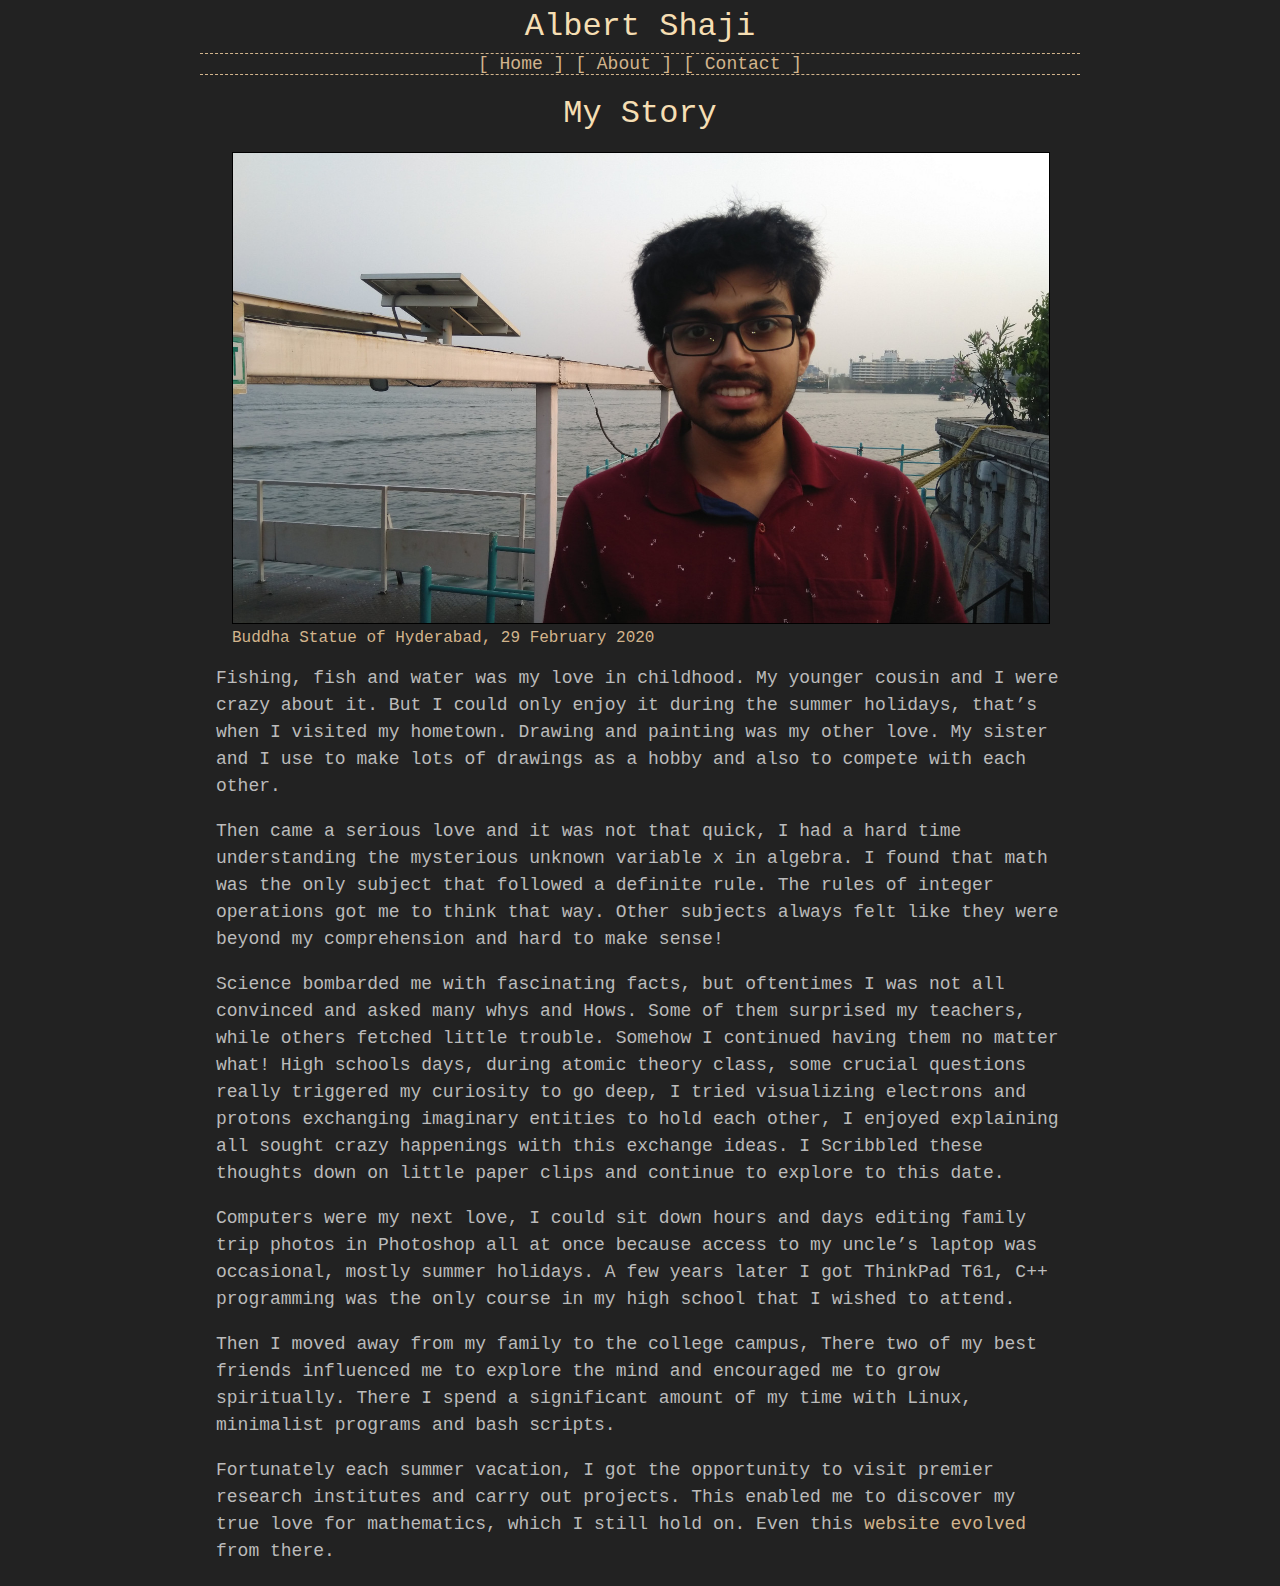
==== about.html @ c3e9c288 "Dary Kevin's suggestions" ====
<!DOCTYPE html>
<html lang="en">
<head>
    <title>My Story - Albert Shaji</title>
    <meta charset="utf-8" />
    <meta name="generator" content="pandoc" />
    <meta name="author" content="albert shaji" />
    <meta name="viewport" content="width=device-width, initial-scale=1.0" />
    <link rel="icon" href="piskel.png" type="image/png">
    <link rel="stylesheet" href="style.css" />
</head>
<body>
<div id="who">Albert Shaji</div>
<div id="bar">
	[<a href="index.html"> Home </a>]
	[<a href="about.html"> About </a>]
	[<a href="contact.html"> Contact </a>]
</div>
<div id="art">
<h1>My Story</h1>
<figure>
<img src="my_photo.jpg" alt="" /><figcaption>Buddha Statue of Hyderabad, 29 February 2020</figcaption>
</figure>
<p>Fishing, fish and water was my love in childhood. My younger cousin and I were crazy about it. But I could only enjoy it during the summer holidays, that’s when I visited my hometown. Drawing and painting was my other love. My sister and I use to make lots of drawings as a hobby and also to compete with each other.</p>
<p>Then came a serious love and it was not that quick, I had a hard time understanding the mysterious unknown variable x in algebra. I found that math was the only subject that followed a definite rule. The rules of integer operations got me to think that way. Other subjects always felt like they were beyond my comprehension and hard to make sense!</p>
<p>Science bombarded me with fascinating facts, but oftentimes I was not all convinced and asked many whys and Hows. Some of them surprised my teachers, while others fetched little trouble. Somehow I continued having them no matter what! High schools days, during atomic theory class, some crucial questions really triggered my curiosity to go deep, I tried visualizing electrons and protons exchanging imaginary entities to hold each other, I enjoyed explaining all sought crazy happenings with this exchange ideas. I Scribbled these thoughts down on little paper clips and continue to explore to this date.</p>
<p>Computers were my next love, I could sit down hours and days editing family trip photos in Photoshop all at once because access to my uncle’s laptop was occasional, mostly summer holidays. A few years later I got ThinkPad T61, C++ programming was the only course in my high school that I wished to attend.</p>
<p>Then I moved away from my family to the college campus, There two of my best friends influenced me to explore the mind and encouraged me to grow spiritually. There I spend a significant amount of my time with Linux, minimalist programs and bash scripts. <!-- [Git repo](https://github.com/albertshaji/x){target="_blank"}. --></p>
<p>Fortunately each summer vacation, I got the opportunity to visit premier research institutes and carry out projects. This enabled me to discover my true love for mathematics, which I still hold on. Even this <a href="README.html">website evolved</a> from there.</p>
</div>
</body>
</html>
---- style.css ----
body {
    max-width: 55rem;
    margin: auto;
    background-color: #222;
    color: #bbb;
    font-family: "source code pro", monospace;
}

h1 {
    font-weight: normal;
    color: wheat;
    margin: 1.25rem 0;
    text-align: center;
}

img {
    max-width:100%;
    border: 1px solid black;
}

figure {
    margin: 1rem;
}

figcaption {
    color: tan;
}

#who {
    color: wheat;
    text-align: center;
    font-size: 2rem;
    margin: .5rem;
}

#bar {
    color: tan;
    font-size: 1.125rem;
    text-align: center;
    border-top: 1px dashed tan;
    border-bottom: 1px dashed tan;
}

#art {
	margin: 1rem;
}

ul {
    list-style-type: none;
    padding: 0;
}

p {
    font-size: 1.125rem;
    line-height: 1.5;
}

a {
    font-size: 1.125rem;
    color: tan;
    text-decoration: none;
}

a:hover {
    color: wheat;
    text-decoration: underline;
}
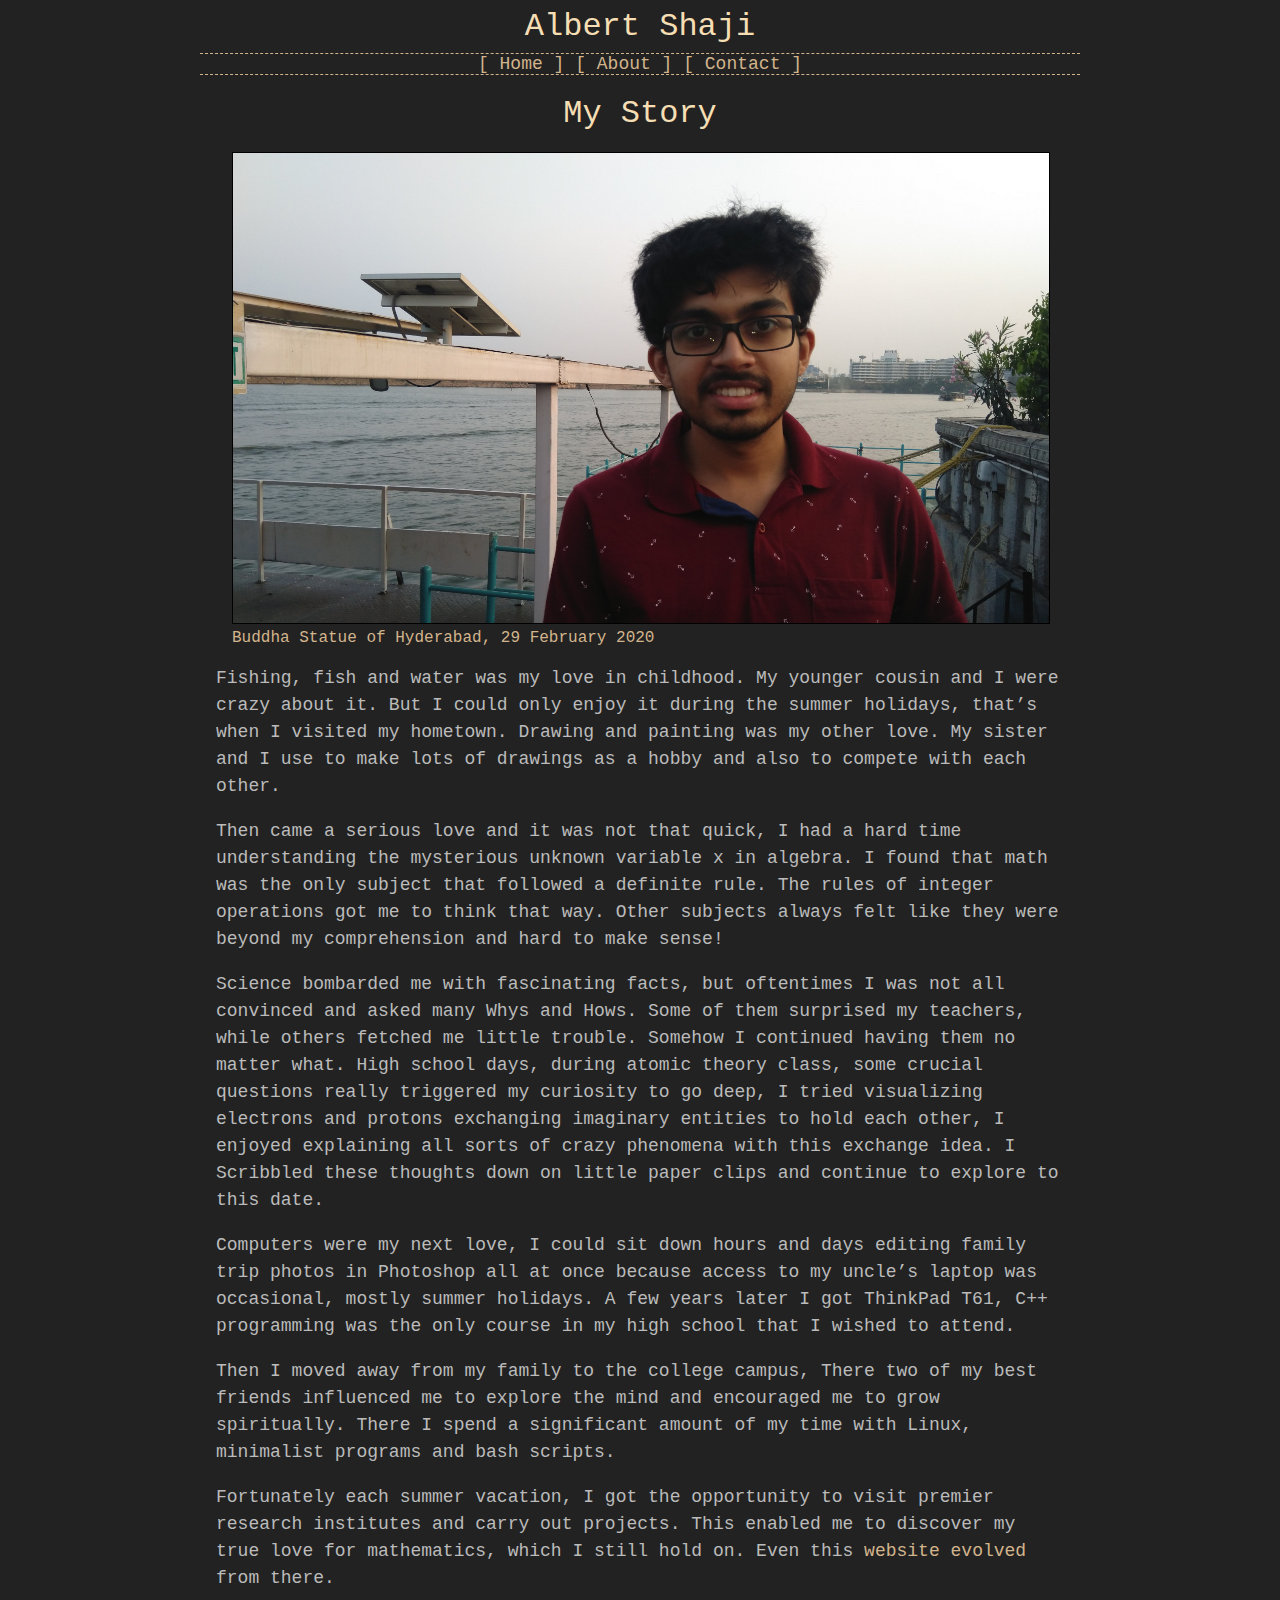
==== commit 7a8a92b9: "posting new article on research" ====
--- a/about.html
+++ b/about.html
@@ -23,7 +23,7 @@
 </figure>
 <p>Fishing, fish and water was my love in childhood. My younger cousin and I were crazy about it. But I could only enjoy it during the summer holidays, that’s when I visited my hometown. Drawing and painting was my other love. My sister and I use to make lots of drawings as a hobby and also to compete with each other.</p>
 <p>Then came a serious love and it was not that quick, I had a hard time understanding the mysterious unknown variable x in algebra. I found that math was the only subject that followed a definite rule. The rules of integer operations got me to think that way. Other subjects always felt like they were beyond my comprehension and hard to make sense!</p>
-<p>Science bombarded me with fascinating facts, but oftentimes I was not all convinced and asked many whys and Hows. Some of them surprised my teachers, while others fetched little trouble. Somehow I continued having them no matter what! High schools days, during atomic theory class, some crucial questions really triggered my curiosity to go deep, I tried visualizing electrons and protons exchanging imaginary entities to hold each other, I enjoyed explaining all sought crazy happenings with this exchange ideas. I Scribbled these thoughts down on little paper clips and continue to explore to this date.</p>
+<p>Science bombarded me with fascinating facts, but oftentimes I was not all convinced and asked many Whys and Hows. Some of them surprised my teachers, while others fetched me little trouble. Somehow I continued having them no matter what. High school days, during atomic theory class, some crucial questions really triggered my curiosity to go deep, I tried visualizing electrons and protons exchanging imaginary entities to hold each other, I enjoyed explaining all sorts of crazy phenomena with this exchange idea. I Scribbled these thoughts down on little paper clips and continue to explore to this date.</p>
 <p>Computers were my next love, I could sit down hours and days editing family trip photos in Photoshop all at once because access to my uncle’s laptop was occasional, mostly summer holidays. A few years later I got ThinkPad T61, C++ programming was the only course in my high school that I wished to attend.</p>
 <p>Then I moved away from my family to the college campus, There two of my best friends influenced me to explore the mind and encouraged me to grow spiritually. There I spend a significant amount of my time with Linux, minimalist programs and bash scripts. <!-- [Git repo](https://github.com/albertshaji/x){target="_blank"}. --></p>
 <p>Fortunately each summer vacation, I got the opportunity to visit premier research institutes and carry out projects. This enabled me to discover my true love for mathematics, which I still hold on. Even this <a href="README.html">website evolved</a> from there.</p>
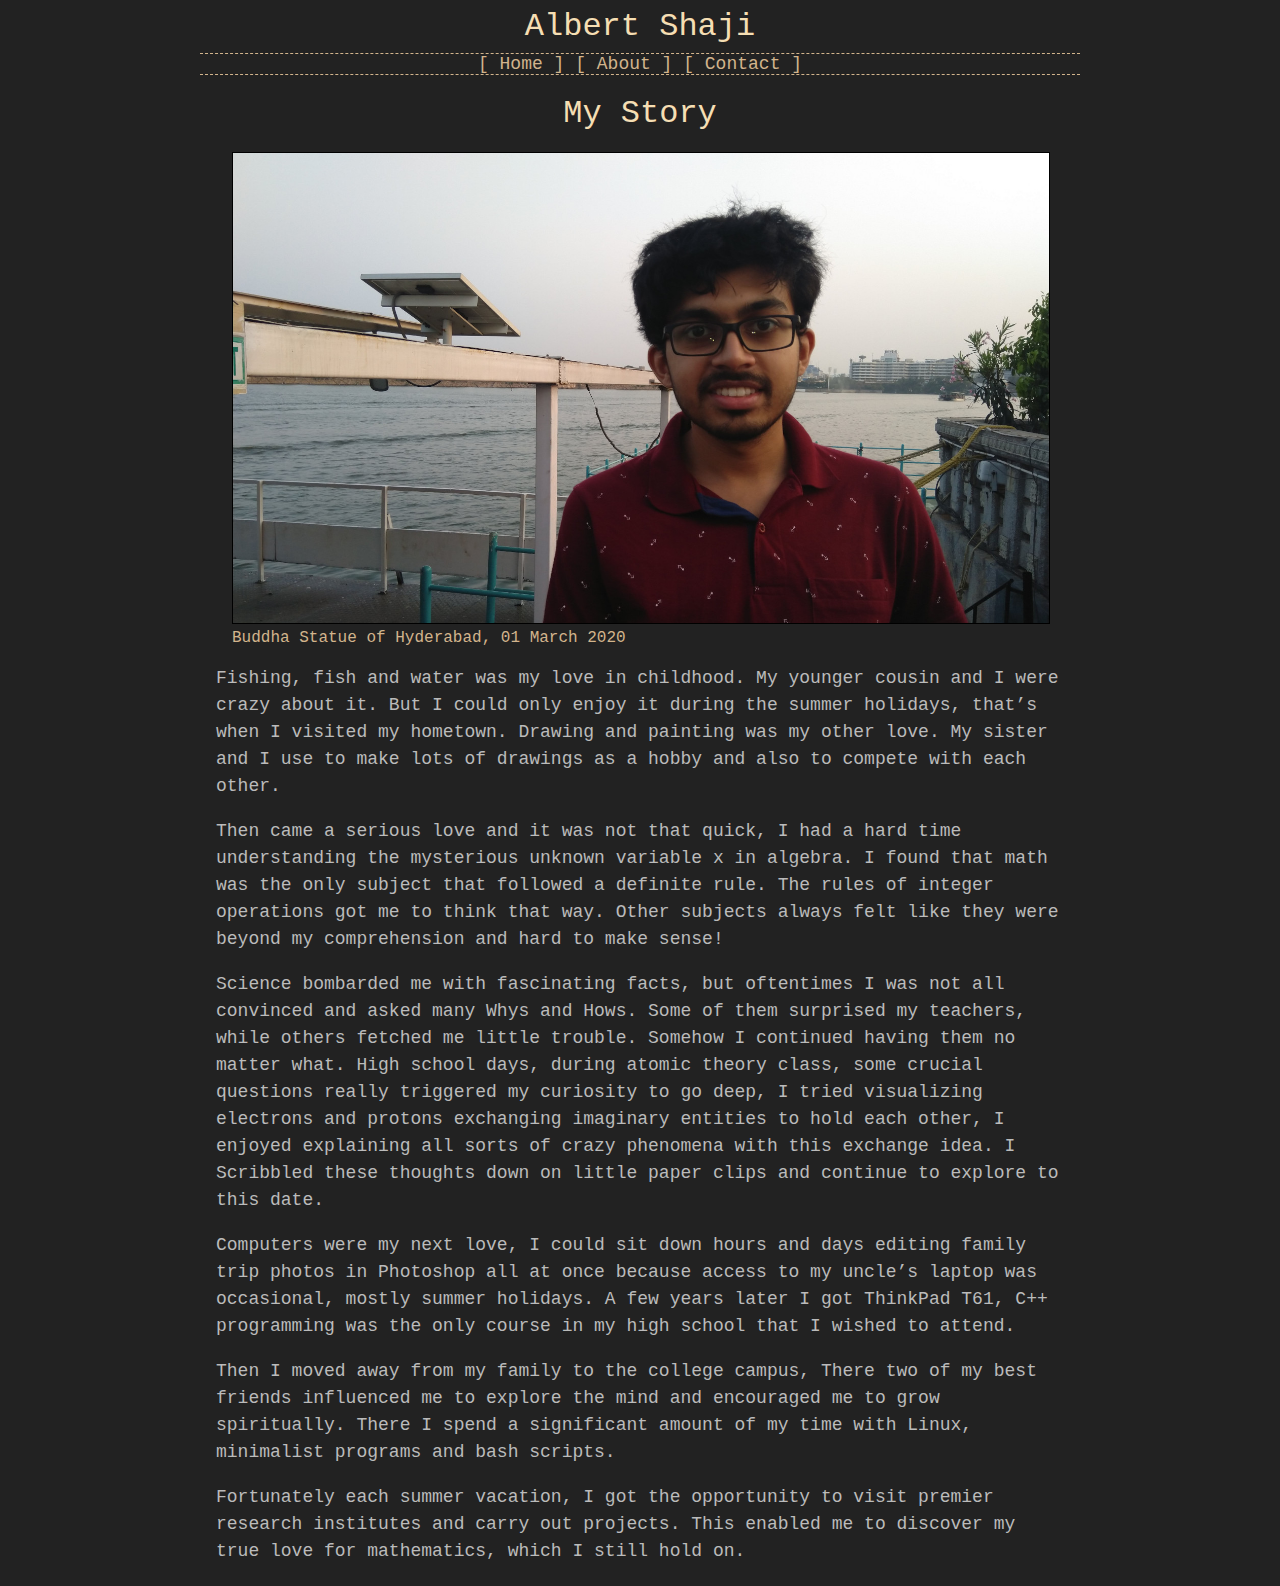
==== commit 17c5b81d: "bringing Readme to home page" ====
--- a/about.html
+++ b/about.html
@@ -19,14 +19,14 @@
 <div id="art">
 <h1>My Story</h1>
 <figure>
-<img src="my_photo.jpg" alt="" /><figcaption>Buddha Statue of Hyderabad, 29 February 2020</figcaption>
+<img src="my_photo.jpg" alt="" /><figcaption>Buddha Statue of Hyderabad, 01 March 2020</figcaption>
 </figure>
 <p>Fishing, fish and water was my love in childhood. My younger cousin and I were crazy about it. But I could only enjoy it during the summer holidays, that’s when I visited my hometown. Drawing and painting was my other love. My sister and I use to make lots of drawings as a hobby and also to compete with each other.</p>
 <p>Then came a serious love and it was not that quick, I had a hard time understanding the mysterious unknown variable x in algebra. I found that math was the only subject that followed a definite rule. The rules of integer operations got me to think that way. Other subjects always felt like they were beyond my comprehension and hard to make sense!</p>
 <p>Science bombarded me with fascinating facts, but oftentimes I was not all convinced and asked many Whys and Hows. Some of them surprised my teachers, while others fetched me little trouble. Somehow I continued having them no matter what. High school days, during atomic theory class, some crucial questions really triggered my curiosity to go deep, I tried visualizing electrons and protons exchanging imaginary entities to hold each other, I enjoyed explaining all sorts of crazy phenomena with this exchange idea. I Scribbled these thoughts down on little paper clips and continue to explore to this date.</p>
 <p>Computers were my next love, I could sit down hours and days editing family trip photos in Photoshop all at once because access to my uncle’s laptop was occasional, mostly summer holidays. A few years later I got ThinkPad T61, C++ programming was the only course in my high school that I wished to attend.</p>
 <p>Then I moved away from my family to the college campus, There two of my best friends influenced me to explore the mind and encouraged me to grow spiritually. There I spend a significant amount of my time with Linux, minimalist programs and bash scripts. <!-- [Git repo](https://github.com/albertshaji/x){target="_blank"}. --></p>
-<p>Fortunately each summer vacation, I got the opportunity to visit premier research institutes and carry out projects. This enabled me to discover my true love for mathematics, which I still hold on. Even this <a href="README.html">website evolved</a> from there.</p>
+<p>Fortunately each summer vacation, I got the opportunity to visit premier research institutes and carry out projects. This enabled me to discover my true love for mathematics, which I still hold on.</p>
 </div>
 </body>
 </html>
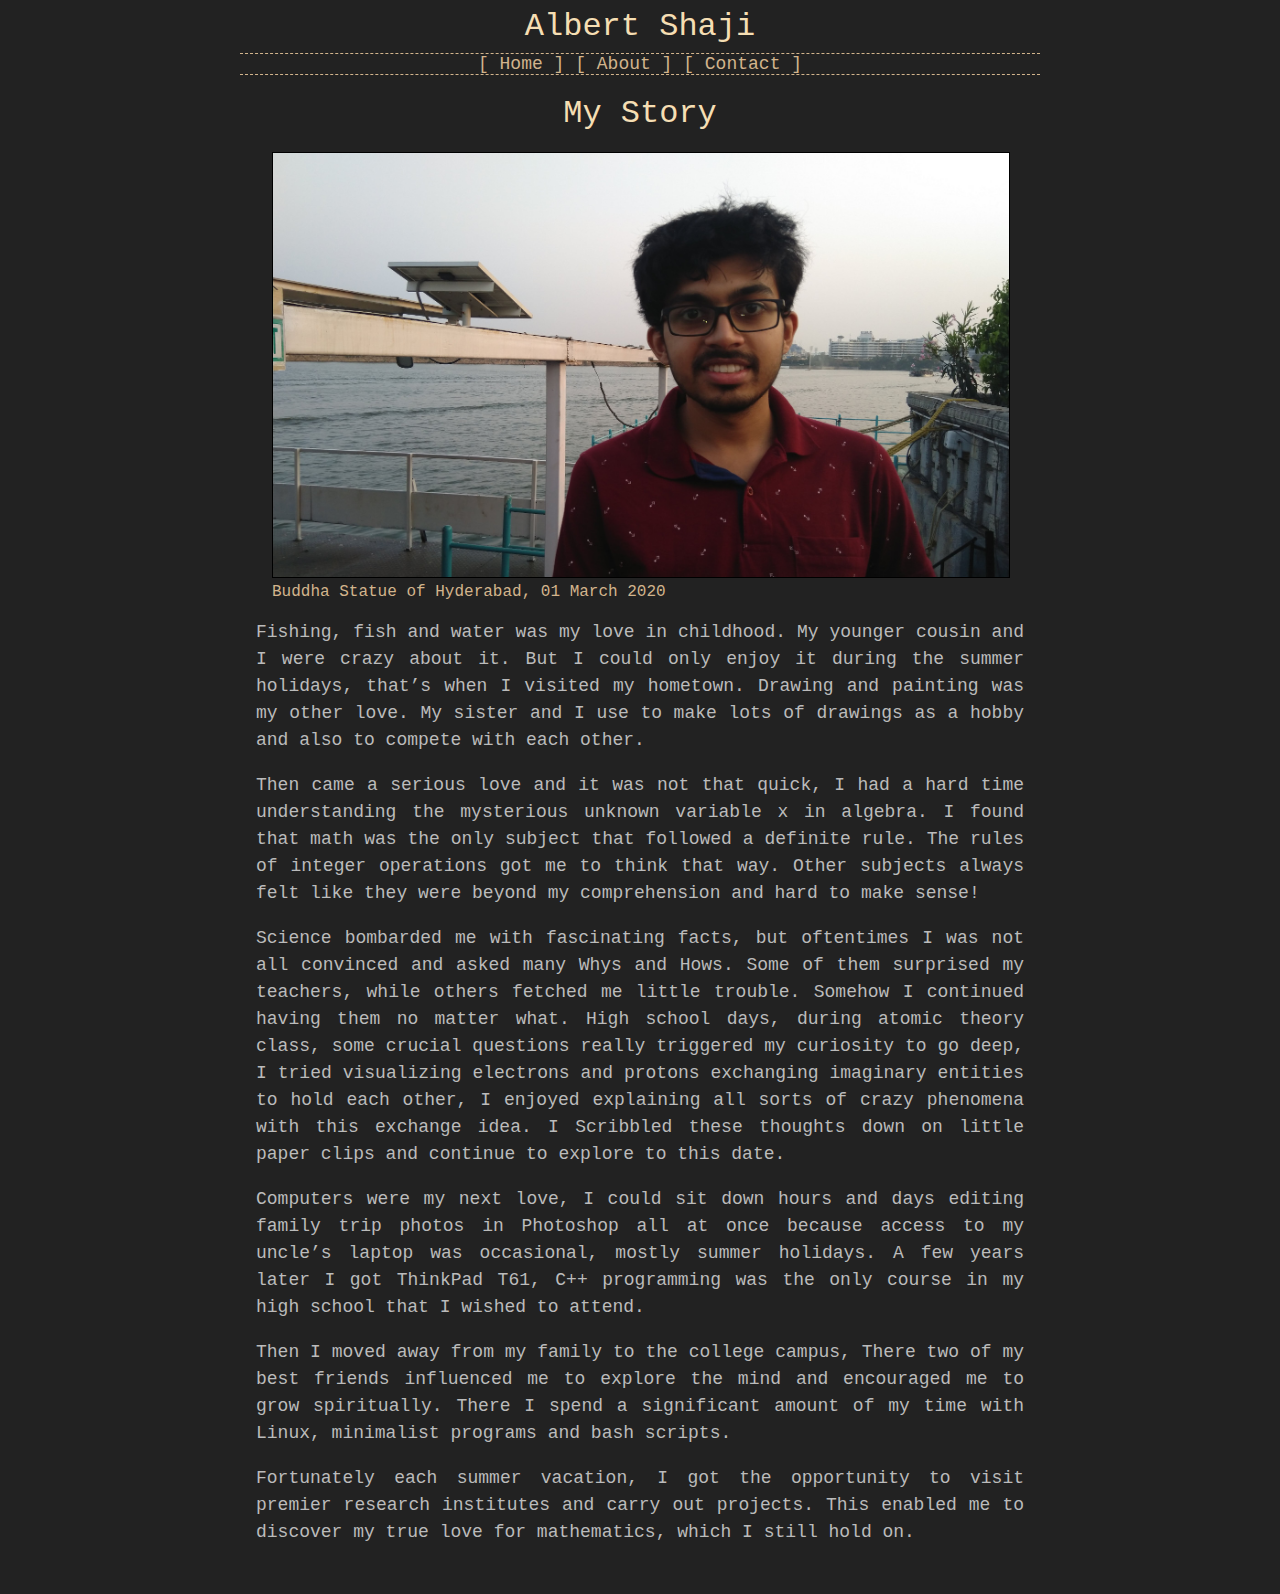
==== commit 3aac3908: "javascript to open external links in newtab" ====
--- a/about.html
+++ b/about.html
@@ -25,8 +25,9 @@
 <p>Then came a serious love and it was not that quick, I had a hard time understanding the mysterious unknown variable x in algebra. I found that math was the only subject that followed a definite rule. The rules of integer operations got me to think that way. Other subjects always felt like they were beyond my comprehension and hard to make sense!</p>
 <p>Science bombarded me with fascinating facts, but oftentimes I was not all convinced and asked many Whys and Hows. Some of them surprised my teachers, while others fetched me little trouble. Somehow I continued having them no matter what. High school days, during atomic theory class, some crucial questions really triggered my curiosity to go deep, I tried visualizing electrons and protons exchanging imaginary entities to hold each other, I enjoyed explaining all sorts of crazy phenomena with this exchange idea. I Scribbled these thoughts down on little paper clips and continue to explore to this date.</p>
 <p>Computers were my next love, I could sit down hours and days editing family trip photos in Photoshop all at once because access to my uncle’s laptop was occasional, mostly summer holidays. A few years later I got ThinkPad T61, C++ programming was the only course in my high school that I wished to attend.</p>
-<p>Then I moved away from my family to the college campus, There two of my best friends influenced me to explore the mind and encouraged me to grow spiritually. There I spend a significant amount of my time with Linux, minimalist programs and bash scripts. <!-- [Git repo](https://github.com/albertshaji/x){target="_blank"}. --></p>
+<p>Then I moved away from my family to the college campus, There two of my best friends influenced me to explore the mind and encouraged me to grow spiritually. There I spend a significant amount of my time with Linux, minimalist programs and bash scripts. <!-- [GitHub repo](https://github.com/albertshaji/x). --></p>
 <p>Fortunately each summer vacation, I got the opportunity to visit premier research institutes and carry out projects. This enabled me to discover my true love for mathematics, which I still hold on.</p>
 </div>
+<script src="newtab.js"></script>
 </body>
 </html>
--- a/style.css
+++ b/style.css
@@ -1,5 +1,5 @@
 body {
-    max-width: 55rem;
+    max-width: 50rem;
     margin: auto;
     background-color: #222;
     color: #bbb;
@@ -55,6 +55,10 @@
     line-height: 1.5;
 }
 
+@media all and (min-width: 30rem) {
+    p {text-align: justify;}
+}
+
 a {
     font-size: 1.125rem;
     color: tan;
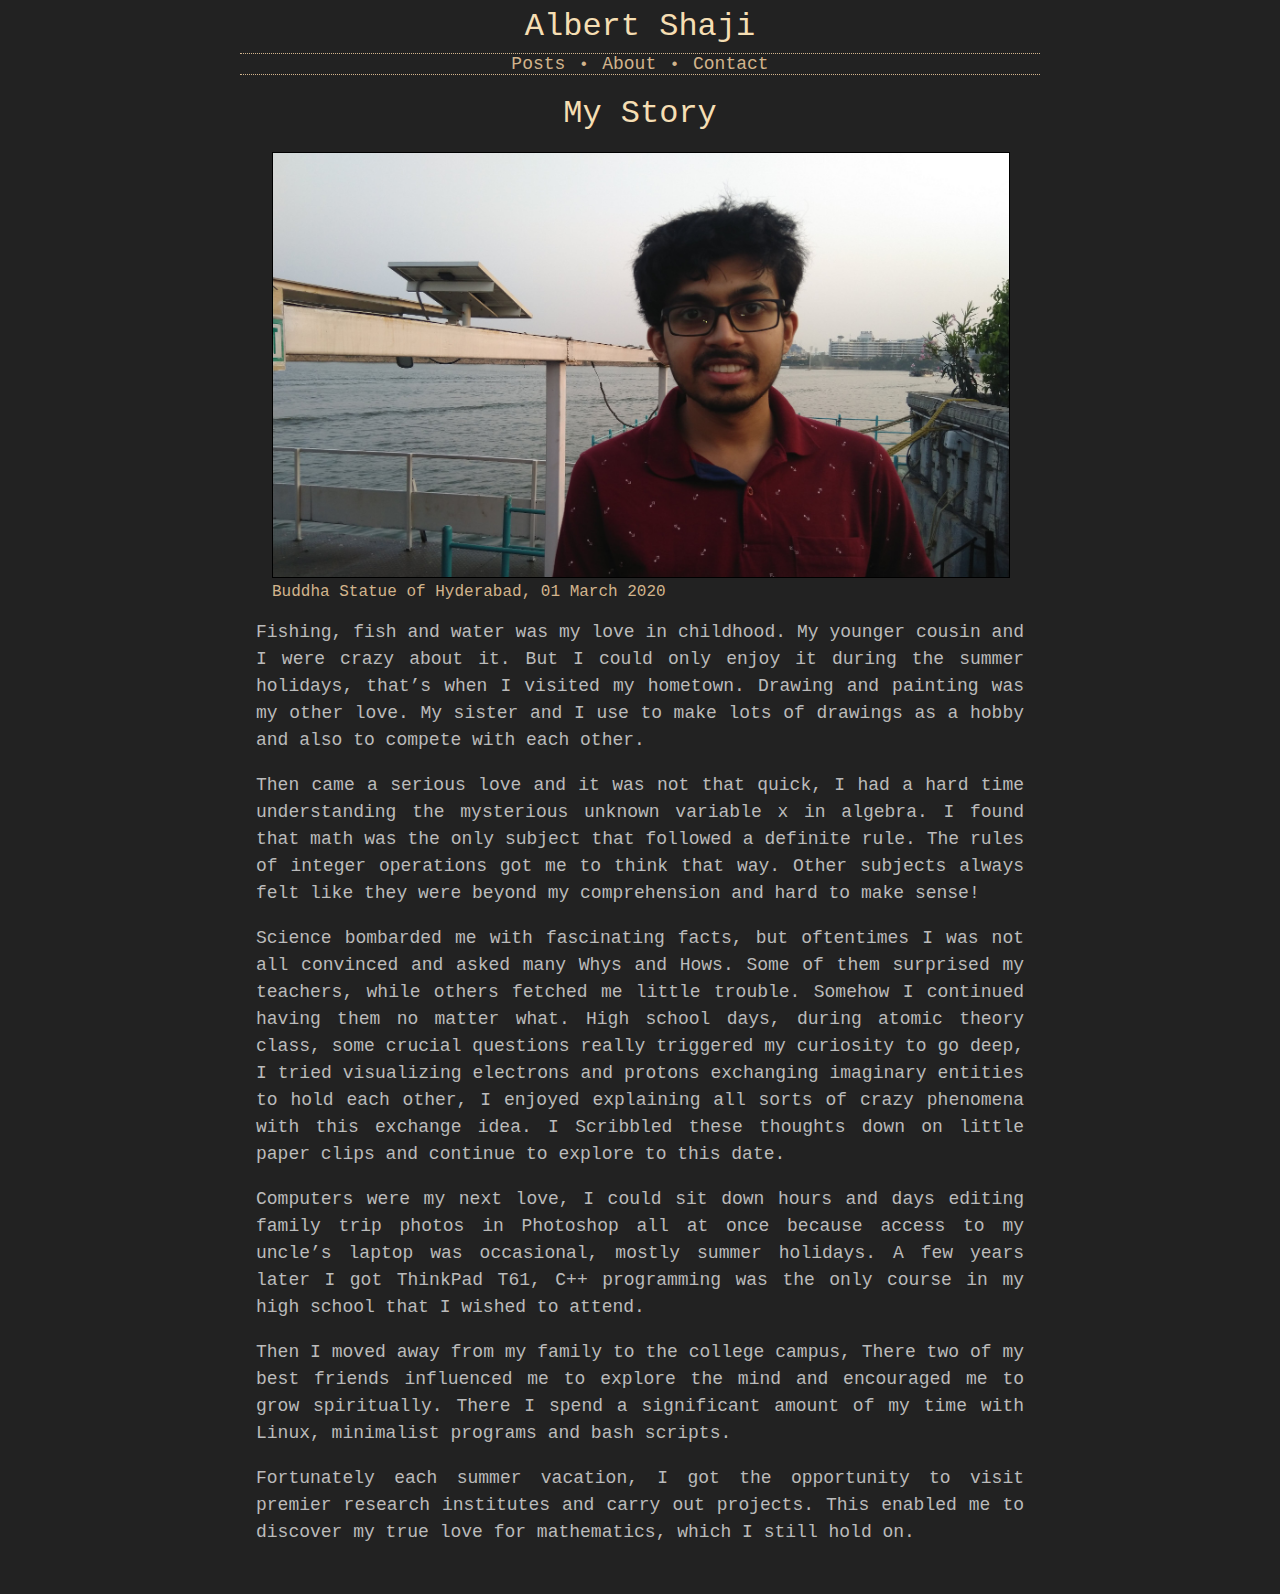
==== commit b5037e53: "navbar design changes" ====
--- a/about.html
+++ b/about.html
@@ -11,11 +11,11 @@
 </head>
 <body>
 <div id="who">Albert Shaji</div>
-<div id="bar">
-	[<a href="index.html"> Home </a>]
-	[<a href="about.html"> About </a>]
-	[<a href="contact.html"> Contact </a>]
-</div>
+<ul id="bar">
+    <li><a href="index.html">Posts</a></li>
+    <li><a href="about.html">About</a></li>
+    <li><a href="contact.html">Contact</a></li>
+</ul>
 <div id="art">
 <h1>My Story</h1>
 <figure>
--- a/style.css
+++ b/style.css
@@ -35,10 +35,19 @@
 
 #bar {
     color: tan;
-    font-size: 1.125rem;
     text-align: center;
-    border-top: 1px dashed tan;
-    border-bottom: 1px dashed tan;
+    border-top: 1px dotted tan;
+    border-bottom: 1px dotted tan;
+    margin: 0;
+}
+
+#bar li+li:before {
+    content: "\2022  ";
+    margin: 0 4px;
+}
+
+#bar li {
+    display: inline;
 }
 
 #art {
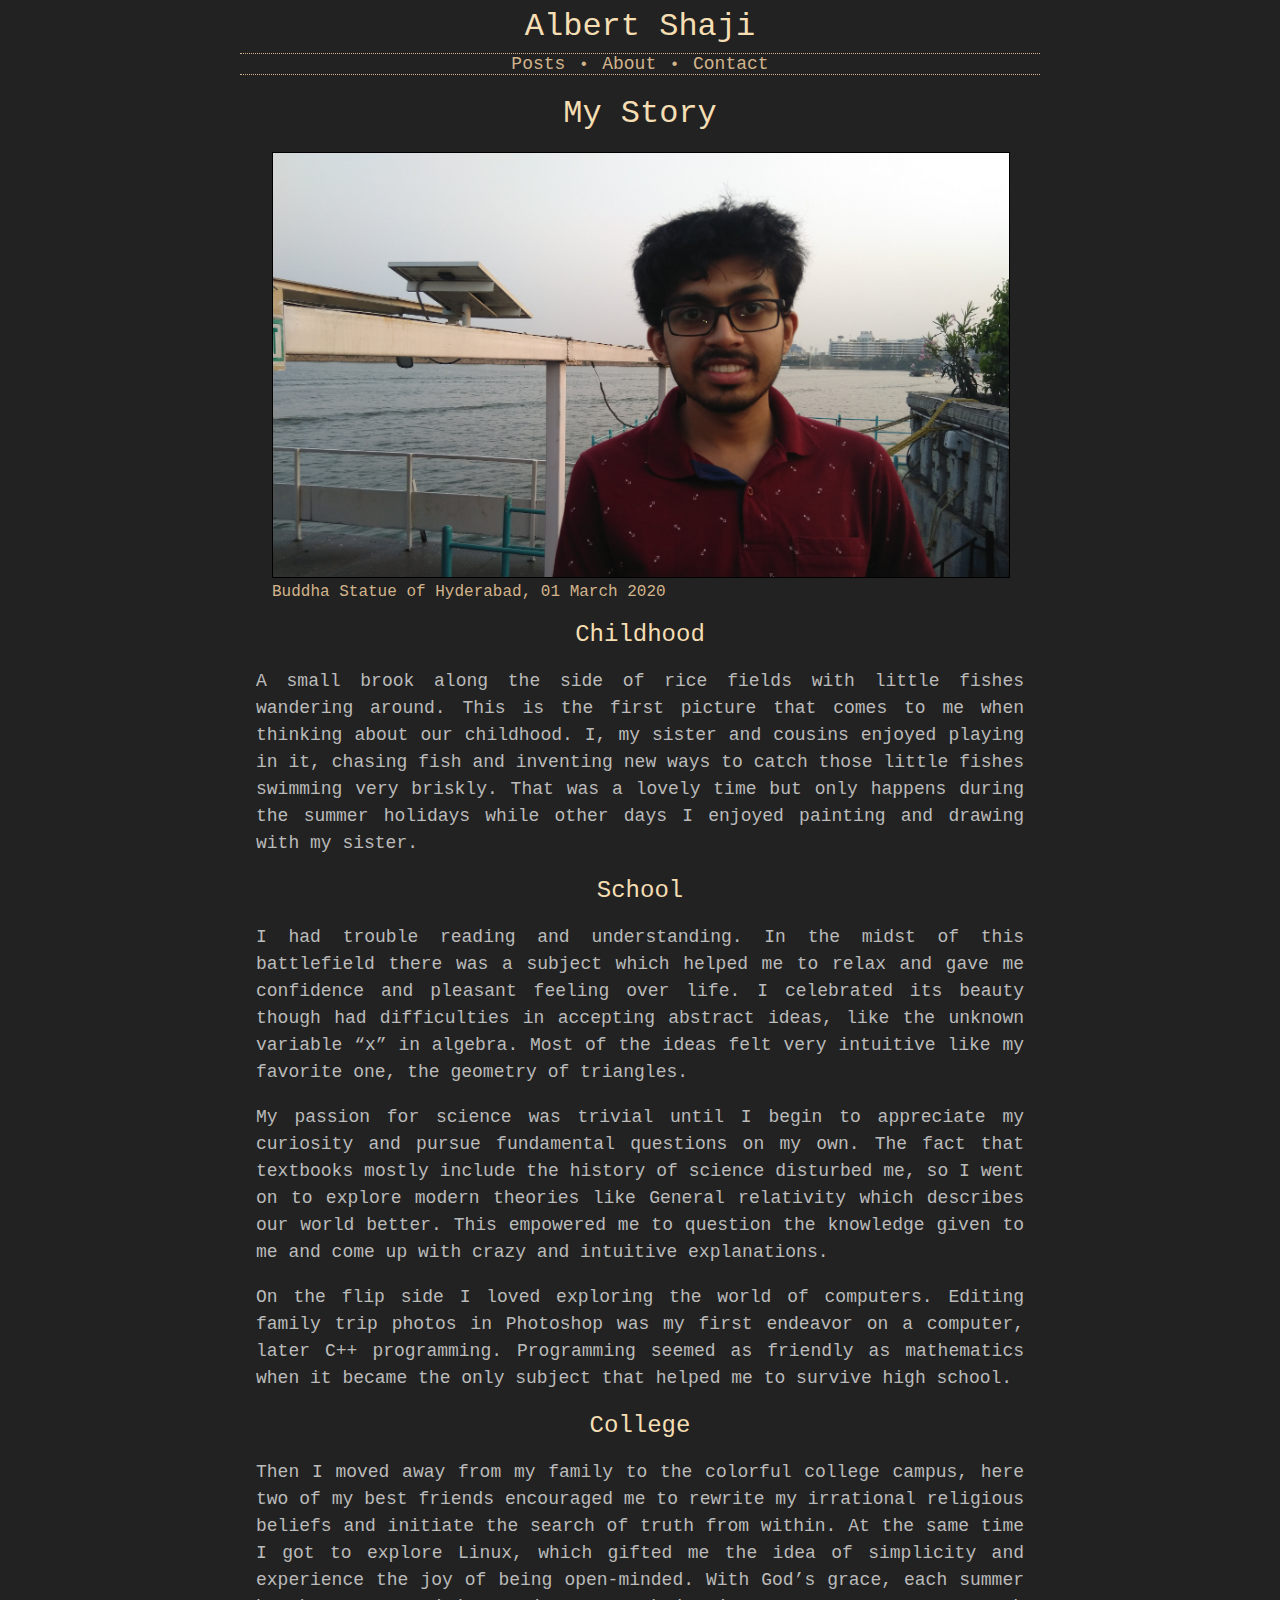
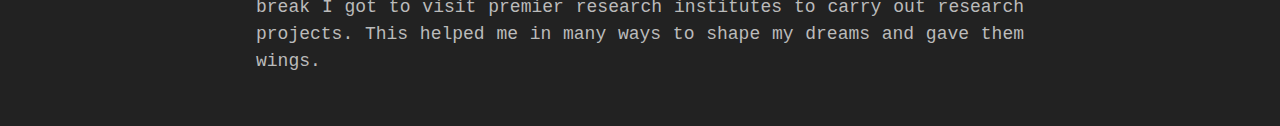
==== commit 9d5176c0: "Sneha sister's suggestions" ====
--- a/about.html
+++ b/about.html
@@ -21,12 +21,14 @@
 <figure>
 <img src="my_photo.jpg" alt="" /><figcaption>Buddha Statue of Hyderabad, 01 March 2020</figcaption>
 </figure>
-<p>Fishing, fish and water was my love in childhood. My younger cousin and I were crazy about it. But I could only enjoy it during the summer holidays, that’s when I visited my hometown. Drawing and painting was my other love. My sister and I use to make lots of drawings as a hobby and also to compete with each other.</p>
-<p>Then came a serious love and it was not that quick, I had a hard time understanding the mysterious unknown variable x in algebra. I found that math was the only subject that followed a definite rule. The rules of integer operations got me to think that way. Other subjects always felt like they were beyond my comprehension and hard to make sense!</p>
-<p>Science bombarded me with fascinating facts, but oftentimes I was not all convinced and asked many Whys and Hows. Some of them surprised my teachers, while others fetched me little trouble. Somehow I continued having them no matter what. High school days, during atomic theory class, some crucial questions really triggered my curiosity to go deep, I tried visualizing electrons and protons exchanging imaginary entities to hold each other, I enjoyed explaining all sorts of crazy phenomena with this exchange idea. I Scribbled these thoughts down on little paper clips and continue to explore to this date.</p>
-<p>Computers were my next love, I could sit down hours and days editing family trip photos in Photoshop all at once because access to my uncle’s laptop was occasional, mostly summer holidays. A few years later I got ThinkPad T61, C++ programming was the only course in my high school that I wished to attend.</p>
-<p>Then I moved away from my family to the college campus, There two of my best friends influenced me to explore the mind and encouraged me to grow spiritually. There I spend a significant amount of my time with Linux, minimalist programs and bash scripts. <!-- [GitHub repo](https://github.com/albertshaji/x). --></p>
-<p>Fortunately each summer vacation, I got the opportunity to visit premier research institutes and carry out projects. This enabled me to discover my true love for mathematics, which I still hold on.</p>
+<h2 id="childhood">Childhood</h2>
+<p>A small brook along the side of rice fields with little fishes wandering around. This is the first picture that comes to me when thinking about our childhood. I, my sister and cousins enjoyed playing in it, chasing fish and inventing new ways to catch those little fishes swimming very briskly. That was a lovely time but only happens during the summer holidays while other days I enjoyed painting and drawing with my sister.</p>
+<h2 id="school">School</h2>
+<p>I had trouble reading and understanding. In the midst of this battlefield there was a subject which helped me to relax and gave me confidence and pleasant feeling over life. I celebrated its beauty though had difficulties in accepting abstract ideas, like the unknown variable “x” in algebra. Most of the ideas felt very intuitive like my favorite one, the geometry of triangles.</p>
+<p>My passion for science was trivial until I begin to appreciate my curiosity and pursue fundamental questions on my own. The fact that textbooks mostly include the history of science disturbed me, so I went on to explore modern theories like General relativity which describes our world better. This empowered me to question the knowledge given to me and come up with crazy and intuitive explanations.</p>
+<p>On the flip side I loved exploring the world of computers. Editing family trip photos in Photoshop was my first endeavor on a computer, later C++ programming. Programming seemed as friendly as mathematics when it became the only subject that helped me to survive high school.</p>
+<h2 id="college">College</h2>
+<p>Then I moved away from my family to the colorful college campus, here two of my best friends encouraged me to rewrite my irrational religious beliefs and initiate the search of truth from within. At the same time I got to explore Linux, which gifted me the idea of simplicity and experience the joy of being open-minded. With God’s grace, each summer break I got to visit premier research institutes to carry out research projects. This helped me in many ways to shape my dreams and gave them wings.</p>
 </div>
 <script src="newtab.js"></script>
 </body>
--- a/style.css
+++ b/style.css
@@ -6,7 +6,7 @@
     font-family: "source code pro", monospace;
 }
 
-h1 {
+h1, h2 {
     font-weight: normal;
     color: wheat;
     margin: 1.25rem 0;
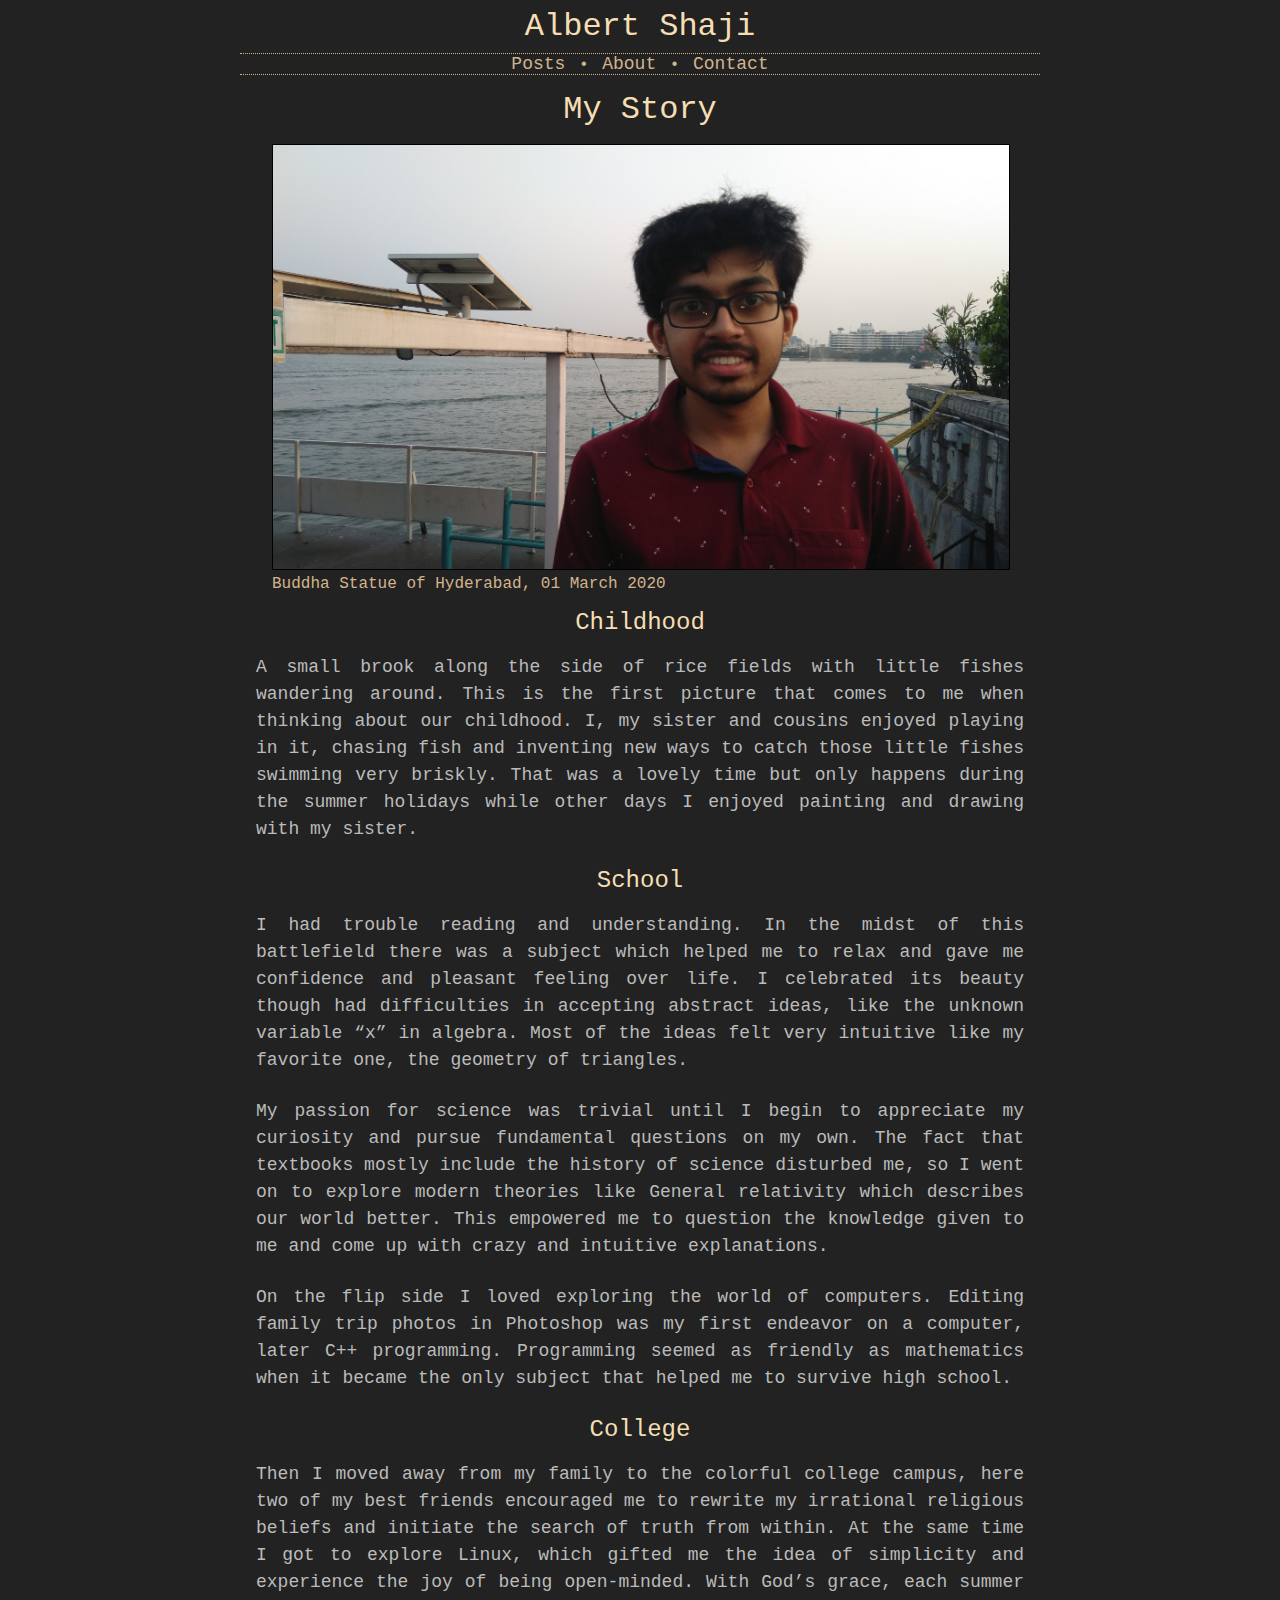
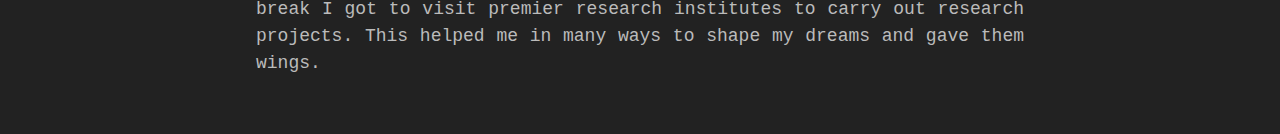
==== commit 332acc2a: "merging heading and name style" ====
--- a/about.html
+++ b/about.html
@@ -10,7 +10,7 @@
     <link rel="stylesheet" href="style.css" />
 </head>
 <body>
-<div id="who">Albert Shaji</div>
+<h1>Albert Shaji</h1>
 <ul id="bar">
     <li><a href="index.html">Posts</a></li>
     <li><a href="about.html">About</a></li>
--- a/style.css
+++ b/style.css
@@ -9,7 +9,7 @@
 h1, h2 {
     font-weight: normal;
     color: wheat;
-    margin: 1.25rem 0;
+    margin: .5rem 0;
     text-align: center;
 }
 
@@ -24,13 +24,6 @@
 
 figcaption {
     color: tan;
-}
-
-#who {
-    color: wheat;
-    text-align: center;
-    font-size: 2rem;
-    margin: .5rem;
 }
 
 #bar {
@@ -62,6 +55,7 @@
 p {
     font-size: 1.125rem;
     line-height: 1.5;
+    margin-bottom: 1.5rem;
 }
 
 @media all and (min-width: 30rem) {
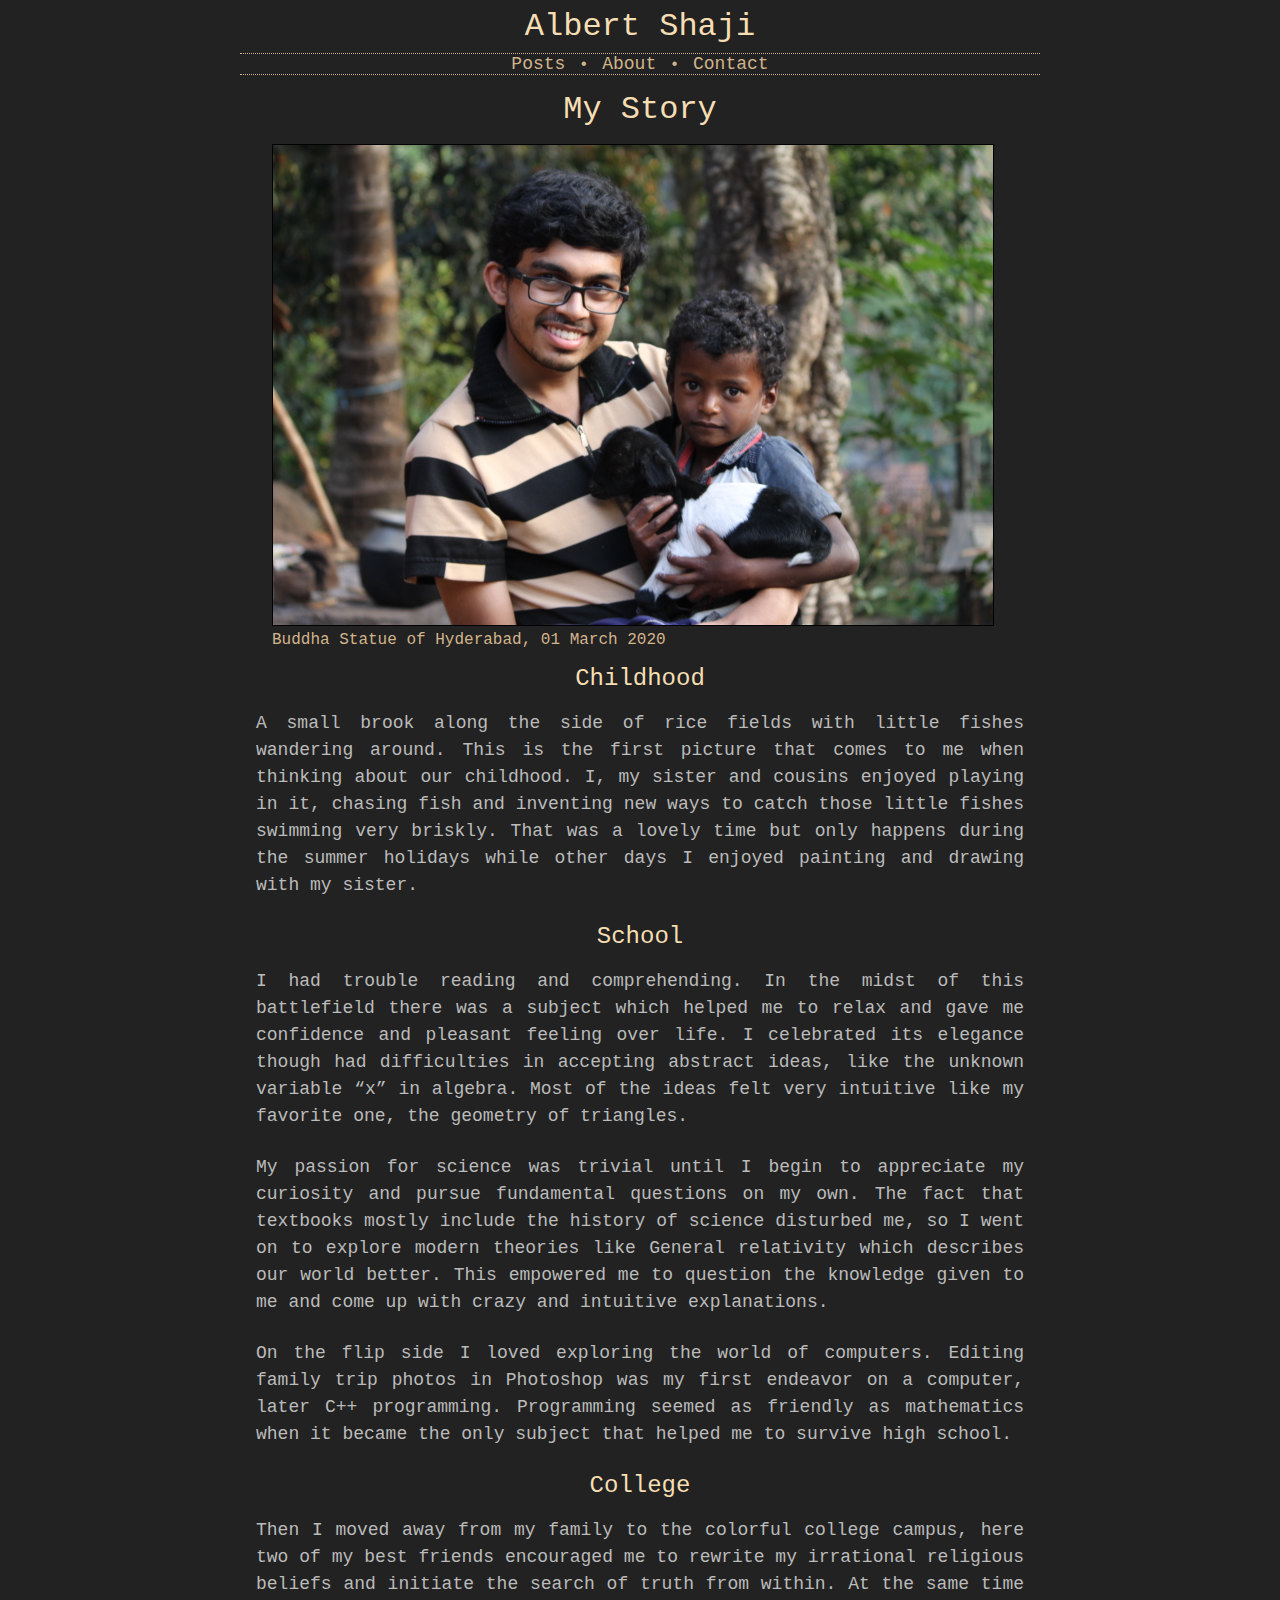
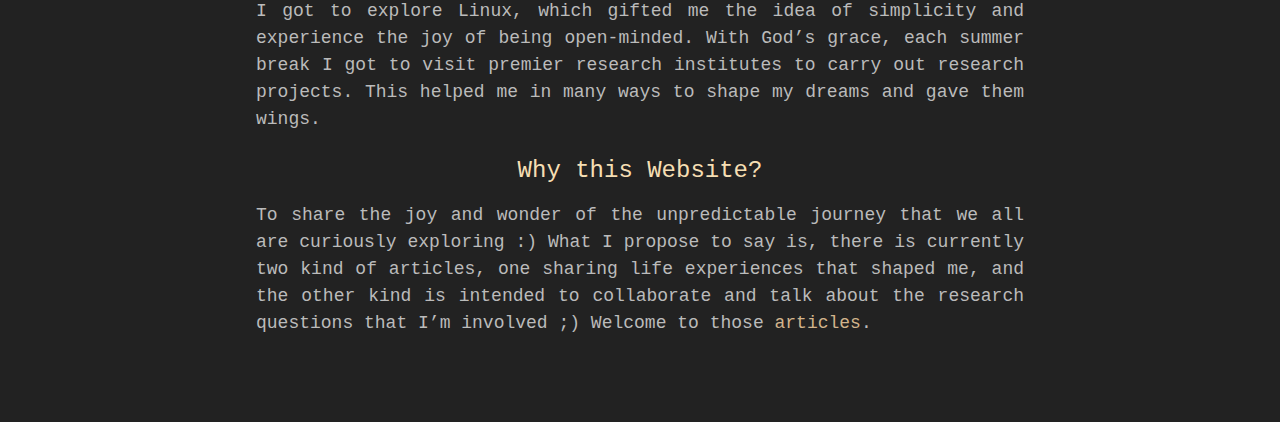
==== commit 2257153a: "major improvements, about is now index page" ====
--- a/about.html
+++ b/about.html
@@ -19,16 +19,18 @@
 <div id="art">
 <h1>My Story</h1>
 <figure>
-<img src="my_photo.jpg" alt="" /><figcaption>Buddha Statue of Hyderabad, 01 March 2020</figcaption>
+<img src="alby.jpg" alt="" /><figcaption>Buddha Statue of Hyderabad, 01 March 2020</figcaption>
 </figure>
 <h2 id="childhood">Childhood</h2>
 <p>A small brook along the side of rice fields with little fishes wandering around. This is the first picture that comes to me when thinking about our childhood. I, my sister and cousins enjoyed playing in it, chasing fish and inventing new ways to catch those little fishes swimming very briskly. That was a lovely time but only happens during the summer holidays while other days I enjoyed painting and drawing with my sister.</p>
 <h2 id="school">School</h2>
-<p>I had trouble reading and understanding. In the midst of this battlefield there was a subject which helped me to relax and gave me confidence and pleasant feeling over life. I celebrated its beauty though had difficulties in accepting abstract ideas, like the unknown variable “x” in algebra. Most of the ideas felt very intuitive like my favorite one, the geometry of triangles.</p>
+<p>I had trouble reading and comprehending. In the midst of this battlefield there was a subject which helped me to relax and gave me confidence and pleasant feeling over life. I celebrated its elegance though had difficulties in accepting abstract ideas, like the unknown variable “x” in algebra. Most of the ideas felt very intuitive like my favorite one, the geometry of triangles.</p>
 <p>My passion for science was trivial until I begin to appreciate my curiosity and pursue fundamental questions on my own. The fact that textbooks mostly include the history of science disturbed me, so I went on to explore modern theories like General relativity which describes our world better. This empowered me to question the knowledge given to me and come up with crazy and intuitive explanations.</p>
 <p>On the flip side I loved exploring the world of computers. Editing family trip photos in Photoshop was my first endeavor on a computer, later C++ programming. Programming seemed as friendly as mathematics when it became the only subject that helped me to survive high school.</p>
 <h2 id="college">College</h2>
 <p>Then I moved away from my family to the colorful college campus, here two of my best friends encouraged me to rewrite my irrational religious beliefs and initiate the search of truth from within. At the same time I got to explore Linux, which gifted me the idea of simplicity and experience the joy of being open-minded. With God’s grace, each summer break I got to visit premier research institutes to carry out research projects. This helped me in many ways to shape my dreams and gave them wings.</p>
+<h2 id="why-this-website">Why this Website?</h2>
+<p>To share the joy and wonder of the unpredictable journey that we all are curiously exploring :) What I propose to say is, there is currently two kind of articles, one sharing life experiences that shaped me, and the other kind is intended to collaborate and talk about the research questions that I’m involved ;) Welcome to those <a href="post.html">articles</a>.</p>
 </div>
 <script src="newtab.js"></script>
 </body>
